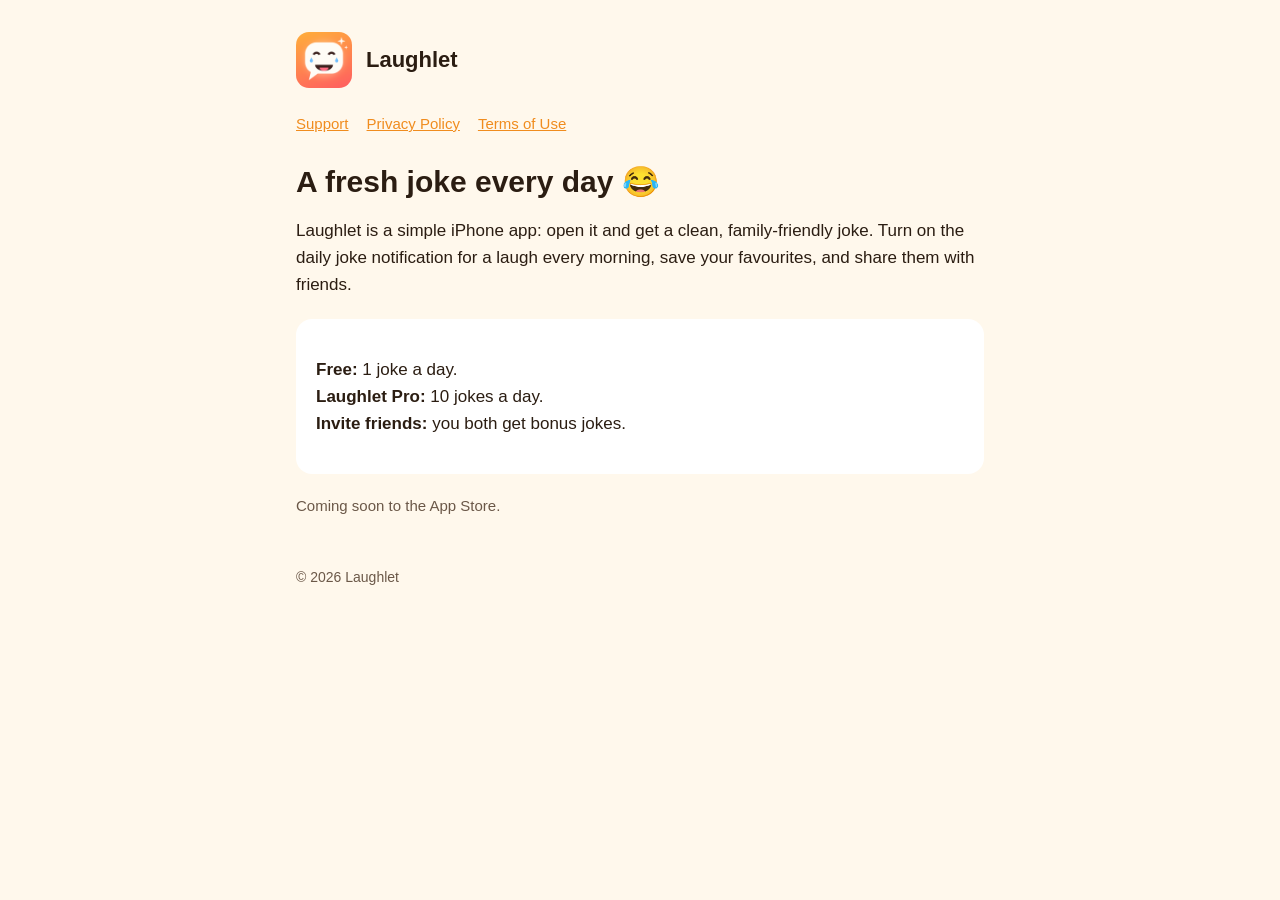
==== index.html @ 249e3952 "Add Laughlet website: home, support, privacy, terms Co-Authored-By: Claude Opus 5.5 <noreply@anthrop" ====
<!doctype html>
<html lang="en">
<head>
  <meta charset="utf-8">
  <meta name="viewport" content="width=device-width, initial-scale=1">
  <title>Laughlet</title>
  <meta name="description" content="Laughlet: a fresh joke every day on your iPhone.">
  <link rel="stylesheet" href="style.css">
</head>
<body>
<main>
  <header><img src="icon.png" alt=""><a href="index.html">Laughlet</a></header>
  <nav><a href="support.html">Support</a><a href="privacy.html">Privacy Policy</a><a href="terms.html">Terms of Use</a></nav>

  <h1>A fresh joke every day 😂</h1>
  <p>Laughlet is a simple iPhone app: open it and get a clean, family-friendly joke. Turn on the
  daily joke notification for a laugh every morning, save your favourites, and share them with friends.</p>

  <div class="card">
    <p><strong>Free:</strong> 1 joke a day.<br>
    <strong>Laughlet Pro:</strong> 10 jokes a day.<br>
    <strong>Invite friends:</strong> you both get bonus jokes.</p>
  </div>

  <p class="muted">Coming soon to the App Store.</p>

  <footer>© 2026 Laughlet</footer>
</main>
</body>
</html>
---- style.css ----
:root {
  --bg: #fff8ec;
  --text: #2b1d12;
  --muted: #6b5848;
  --accent: #f08c1e;
  --card: #ffffff;
}
@media (prefers-color-scheme: dark) {
  :root { --bg: #1d1712; --text: #f6ede4; --muted: #b9a898; --accent: #ffa64a; --card: #2a221b; }
}
* { box-sizing: border-box; }
body {
  margin: 0;
  background: var(--bg);
  color: var(--text);
  font: 17px/1.6 -apple-system, BlinkMacSystemFont, "Segoe UI", Roboto, Helvetica, Arial, sans-serif;
}
main { max-width: 720px; margin: 0 auto; padding: 32px 16px 64px; }
header { display: flex; align-items: center; gap: 14px; margin-bottom: 24px; }
header img { width: 56px; height: 56px; border-radius: 13px; }
header a { color: inherit; text-decoration: none; font-weight: 700; font-size: 22px; }
nav { display: flex; gap: 18px; flex-wrap: wrap; margin-bottom: 28px; font-size: 15px; }
a { color: var(--accent); }
h1 { font-size: 30px; line-height: 1.2; margin: 0 0 8px; }
h2 { font-size: 20px; margin: 28px 0 8px; }
.muted { color: var(--muted); font-size: 15px; }
.card { background: var(--card); border-radius: 16px; padding: 20px; margin: 20px 0; }
footer { margin-top: 48px; color: var(--muted); font-size: 14px; }
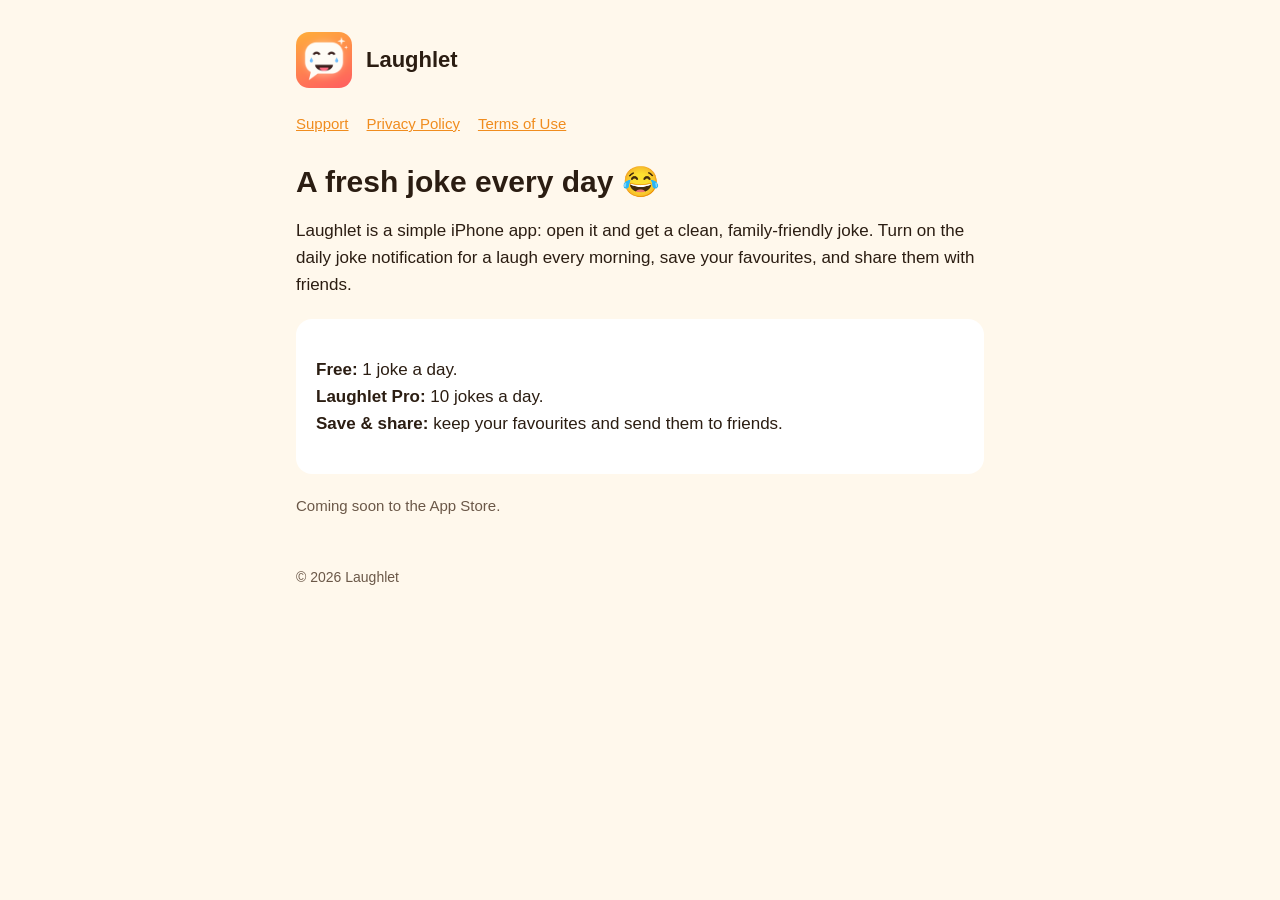
==== commit 361d3178: "Remove referral program from website Co-Authored-By: Claude Opus 5.5 <noreply@anthropic.com> Claude-" ====
--- a/index.html
+++ b/index.html
@@ -19,7 +19,7 @@
   <div class="card">
     <p><strong>Free:</strong> 1 joke a day.<br>
     <strong>Laughlet Pro:</strong> 10 jokes a day.<br>
-    <strong>Invite friends:</strong> you both get bonus jokes.</p>
+    <strong>Save &amp; share:</strong> keep your favourites and send them to friends.</p>
   </div>
 
   <p class="muted">Coming soon to the App Store.</p>
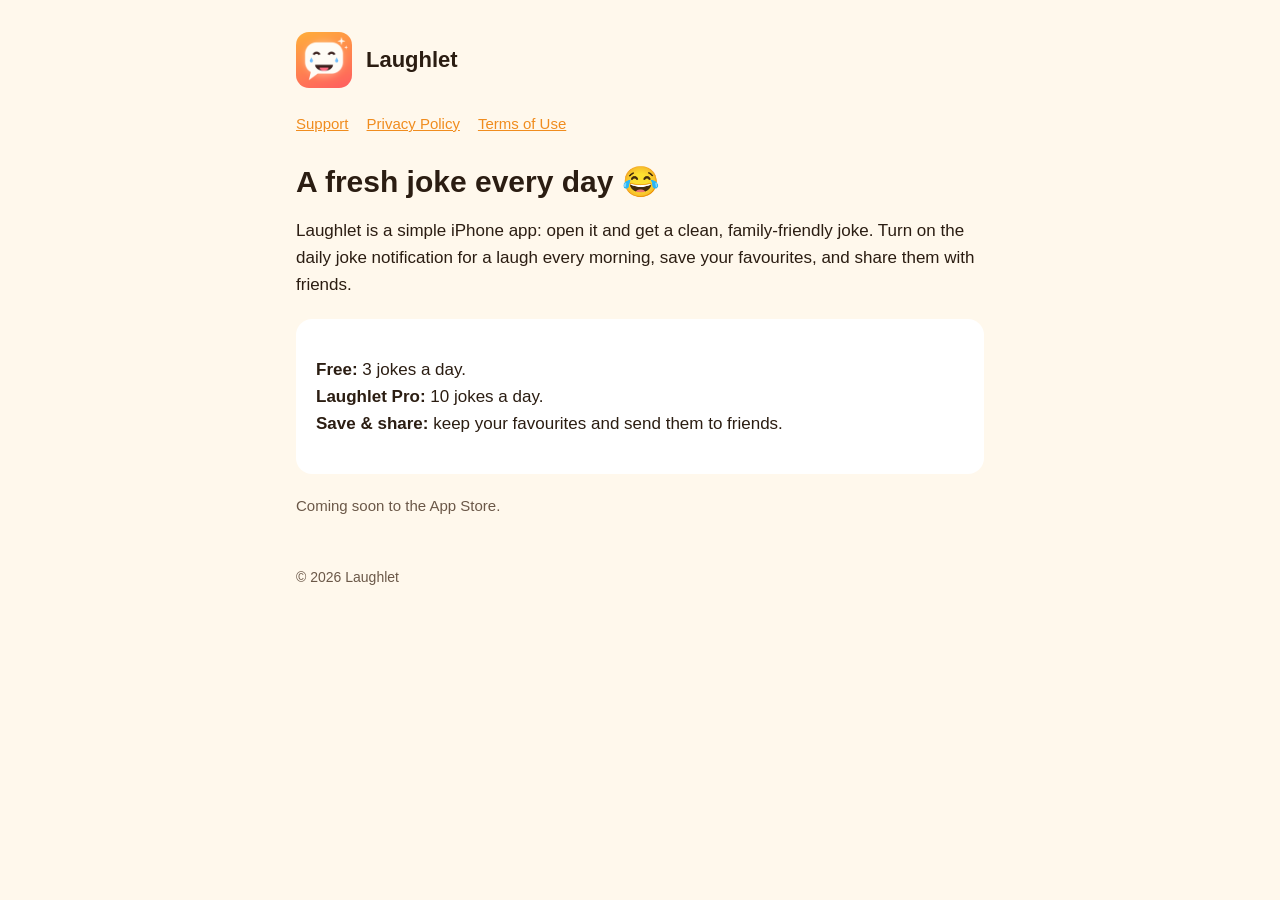
==== commit 8c3e79a3: "Free tier is now 3 jokes a day Co-Authored-By: Claude Opus 5.5 <noreply@anthropic.com> Claude-Sessio" ====
--- a/index.html
+++ b/index.html
@@ -17,7 +17,7 @@
   daily joke notification for a laugh every morning, save your favourites, and share them with friends.</p>
 
   <div class="card">
-    <p><strong>Free:</strong> 1 joke a day.<br>
+    <p><strong>Free:</strong> 3 jokes a day.<br>
     <strong>Laughlet Pro:</strong> 10 jokes a day.<br>
     <strong>Save &amp; share:</strong> keep your favourites and send them to friends.</p>
   </div>
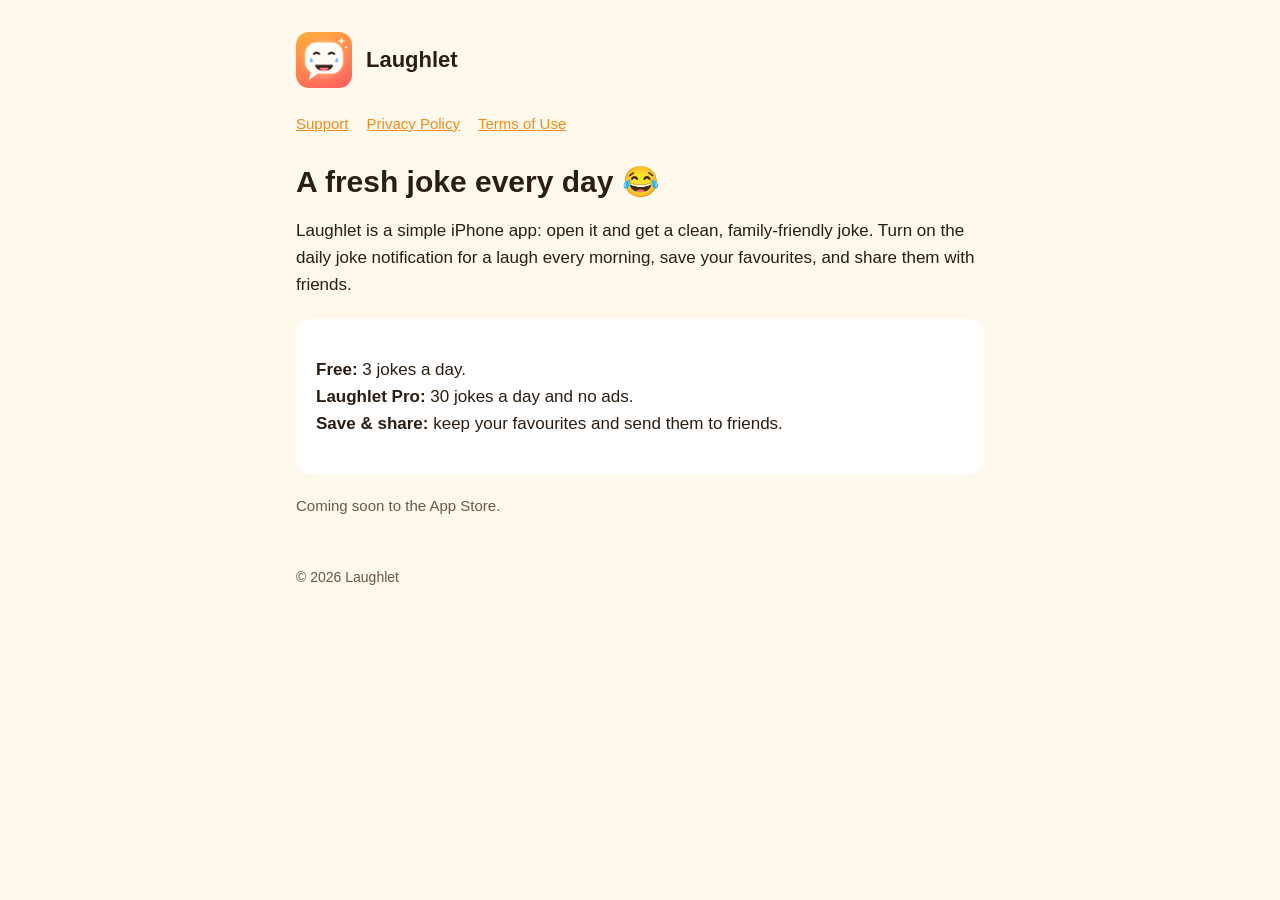
==== commit a473de51: "Update: Pro = 30 jokes + no ads; optional rewarded ads Co-Authored-By: Claude Opus 5.5 <noreply@anth" ====
--- a/index.html
+++ b/index.html
@@ -18,7 +18,7 @@
 
   <div class="card">
     <p><strong>Free:</strong> 3 jokes a day.<br>
-    <strong>Laughlet Pro:</strong> 10 jokes a day.<br>
+    <strong>Laughlet Pro:</strong> 30 jokes a day and no ads.<br>
     <strong>Save &amp; share:</strong> keep your favourites and send them to friends.</p>
   </div>
 
